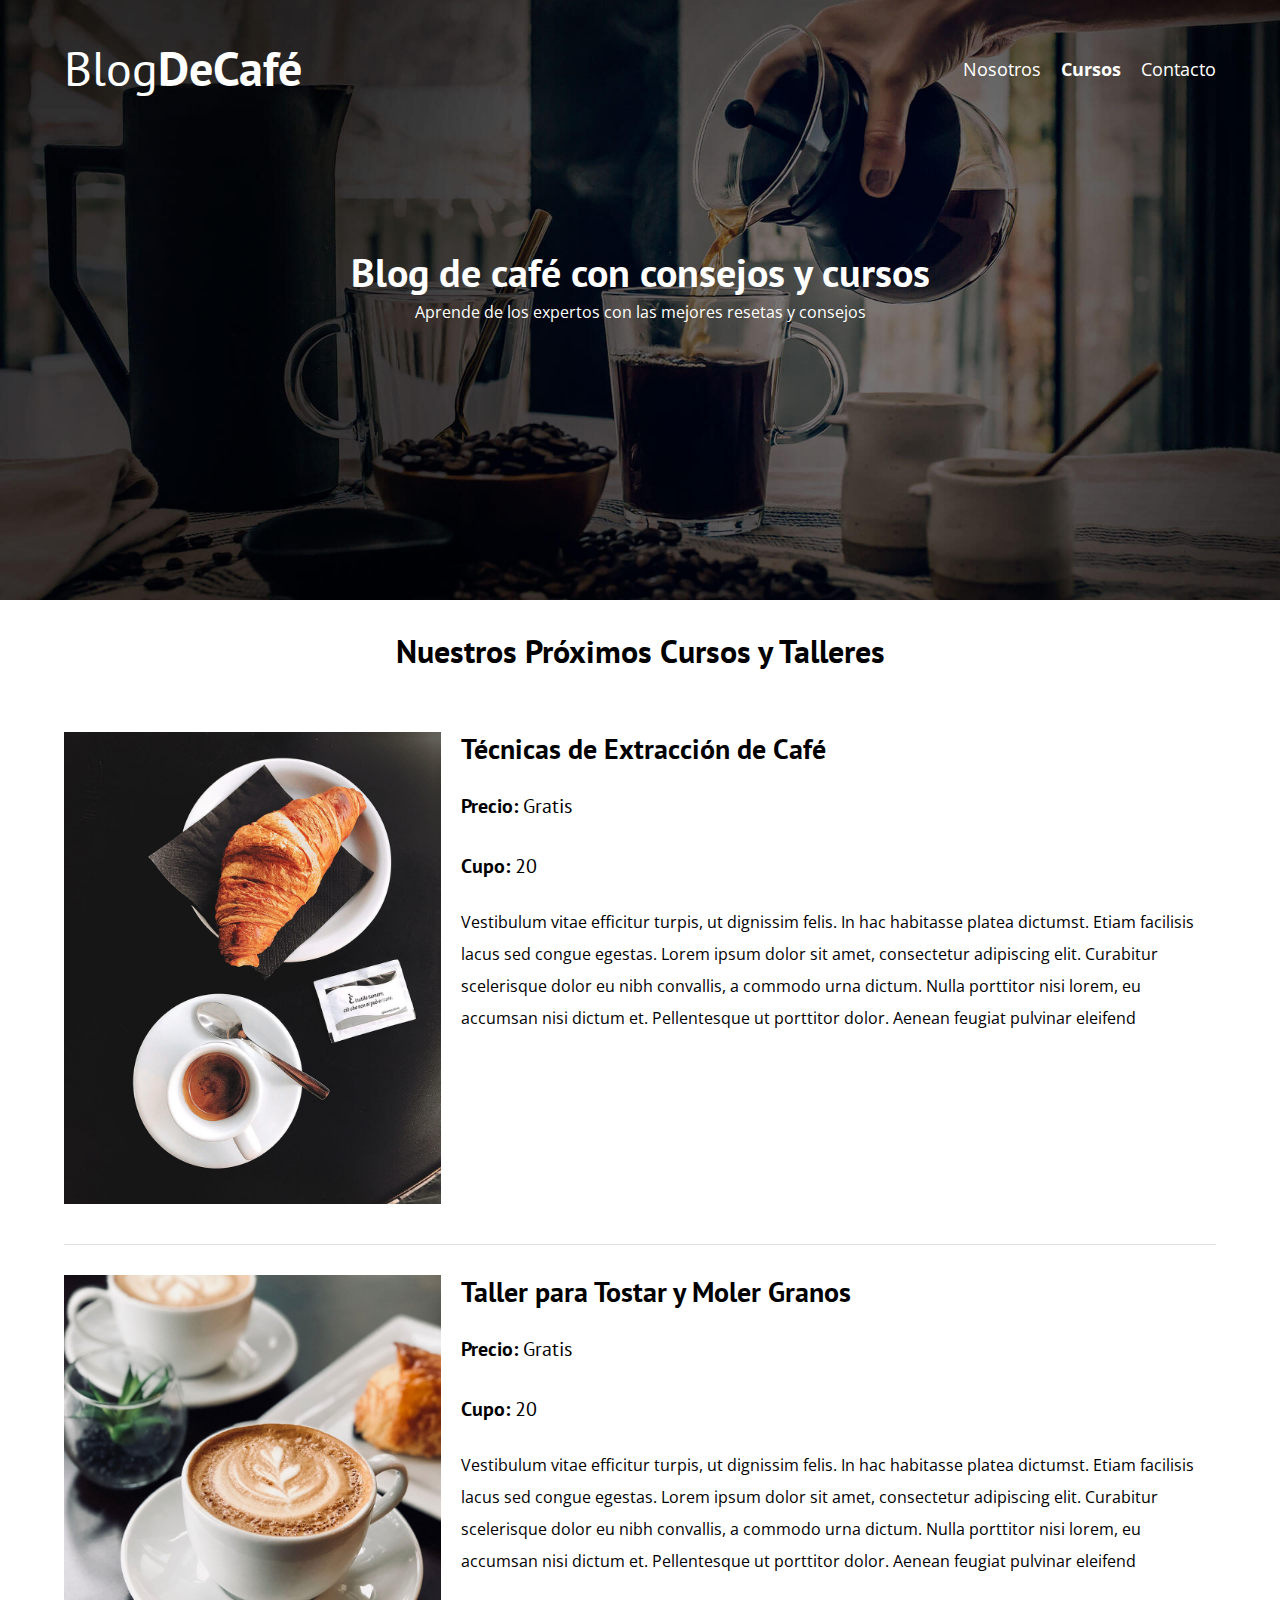
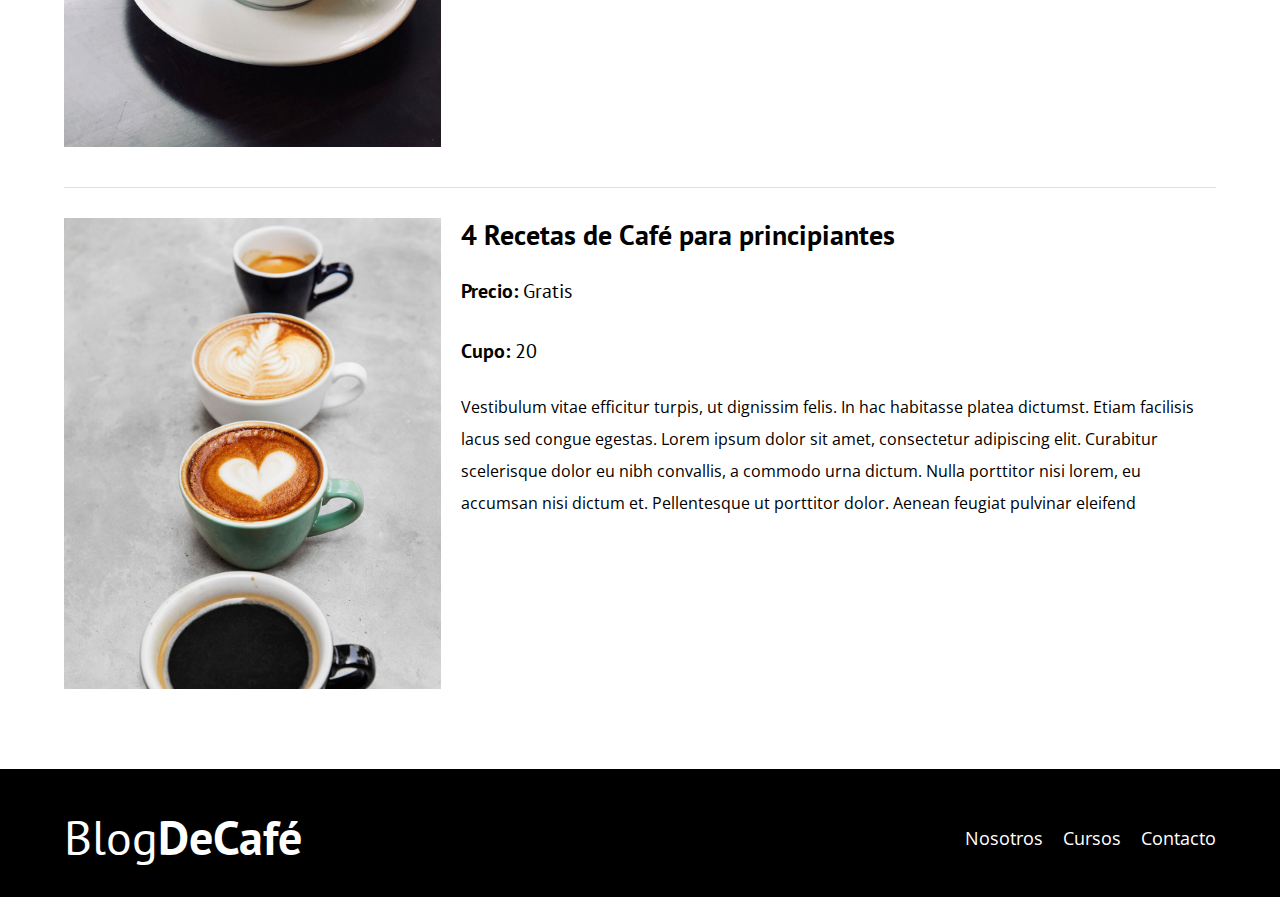
==== cursos.html @ 6e45437a "adelantos" ====
<!DOCTYPE html>
<html lang="es">
<head>
    <meta charset="UTF-8">
    <meta name="viewport" content="width=device-width, initial-scale=1.0">
    <link rel="stylesheet" href="css/normalize.css">
    <link rel="preconnect" href="https://fonts.googleapis.com">
    <link rel="preconnect" href="https://fonts.gstatic.com" crossorigin>
    <link href="https://fonts.googleapis.com/css2?family=Open+Sans&family=PT+Sans:wght@400;700&display=swap" rel="stylesheet">
    <link rel="stylesheet" href="css/style.css">
    <title>Blog de Cafe</title>
</head>
<body>
    
    <header class="header">
        <div class="contenedor">
            <div class="barra">
                <a class="logo" href="index.html">
                    <h1 class="logo__nombre no-margin centrar-texto">Blog<span class="logo__bold">DeCafé</span></h1>
                </a>

                <nav class="navegacion">
                    <a href="nosotros.html" class="navegacion__enlace">Nosotros</a>
                    <a href="cursos.html" class="navegacion__enlace navegacion__enlace--active">Cursos</a>
                    <a href="contacto.html" class="navegacion__enlace">Contacto</a>
                </nav>
            </div>
        </div>

        <div class="header__texto">
            <h2 class="no-margin">Blog de café con consejos y cursos</h2>
            <p class="no-margin">Aprende de los expertos con las mejores resetas y consejos</p>
        </div>
    </header>

    <main class="contenedor">
        <h3 class="centrar-texto">Nuestros Próximos Cursos y Talleres</h3>

        <div class="curso">
            <div class="curso__imagen">
                <img src="img/curso1.jpg" alt="Imagen del curso">
            </div>

            <div class="curso__informacion">
                <h4 class="no-margin">Técnicas de Extracción de Café</h4>
                <p class="curso__label">Precio:
                    <span class="curso__info">Gratis</span>
                </p>
                <p class="curso__label">Cupo:
                    <span class="curso__info">20</span>
                </p>
                <p class="curso__descripcion">
                    Vestibulum vitae efficitur turpis, ut dignissim felis. In hac habitasse platea dictumst. Etiam facilisis lacus sed congue egestas. Lorem ipsum dolor sit amet, consectetur adipiscing elit. Curabitur scelerisque dolor eu nibh convallis, a commodo urna dictum. Nulla porttitor nisi lorem, eu accumsan nisi dictum et. Pellentesque ut porttitor dolor. Aenean feugiat pulvinar eleifend
                </p>
            </div> <!-- .curso__informacion -->
        </div>   <!-- .curso -->

        <div class="curso">
            <div class="curso__imagen">
                <img src="img/curso2.jpg" alt="Imagen del curso">
            </div>

            <div class="curso__informacion">
                <h4 class="no-margin">Taller para Tostar y Moler Granos</h4>
                <p class="curso__label">Precio:
                    <span class="curso__info">Gratis</span>
                </p>
                <p class="curso__label">Cupo:
                    <span class="curso__info">20</span>
                </p>
                <p class="curso__descripcion">
                    Vestibulum vitae efficitur turpis, ut dignissim felis. In hac habitasse platea dictumst. Etiam facilisis lacus sed congue egestas. Lorem ipsum dolor sit amet, consectetur adipiscing elit. Curabitur scelerisque dolor eu nibh convallis, a commodo urna dictum. Nulla porttitor nisi lorem, eu accumsan nisi dictum et. Pellentesque ut porttitor dolor. Aenean feugiat pulvinar eleifend
                </p>
            </div> <!-- .curso__informacion -->
        </div>   <!-- .curso -->

        <div class="curso">
            <div class="curso__imagen">
                <img src="img/curso3.jpg" alt="Imagen del curso">
            </div>

            <div class="curso__informacion">
                <h4 class="no-margin">4 Recetas de Café para principiantes</h4>
                <p class="curso__label">Precio:
                    <span class="curso__info">Gratis</span>
                </p>
                <p class="curso__label">Cupo:
                    <span class="curso__info">20</span>
                </p>
                <p class="curso__descripcion">
                    Vestibulum vitae efficitur turpis, ut dignissim felis. In hac habitasse platea dictumst. Etiam facilisis lacus sed congue egestas. Lorem ipsum dolor sit amet, consectetur adipiscing elit. Curabitur scelerisque dolor eu nibh convallis, a commodo urna dictum. Nulla porttitor nisi lorem, eu accumsan nisi dictum et. Pellentesque ut porttitor dolor. Aenean feugiat pulvinar eleifend
                </p>
            </div> <!-- .curso__informacion -->
        </div>   <!-- .curso -->
          
    </main>

    <footer class="footer">
        <div class="contenedor">
            <div class="barra">
                <a class="logo" href="index.html">
                    <h1 class="logo__nombre no-margin centrar-texto">Blog<span class="logo__bold">DeCafé</span></h1>
                </a>
                <nav class="navegacion">
                    <a href="nosotros.html" class="navegacion__enlace">Nosotros</a>
                    <a href="cursos.html" class="navegacion__enlace">Cursos</a>
                    <a href="contacto.html" class="navegacion__enlace">Contacto</a>
                </nav>
            </div>
        </div>
    </footer>
</body>
</html>
---- css/style.css ----
:root {
    --fuenteHeading: 'PT Sans', sans-serif;
    --fuenteParrafo: 'Open Sans', sans-serif;
    
    --primario: #78403C;
    --gris: #e1e1e1;
    --blanco: #FFFFFF;
    --negro: #000000;

    --primario__hover: #683734;
    --primario__active: #5a2f2d;
    --gris__active: #e1e1e1d5;
}


html {
    box-sizing: border-box;
    font-size: 62.5%;  /* 1 rem = 10px */
}
*, *:before, *:after {
    box-sizing: inherit;
}
body {
    font-family: var(--fuenteParrafo);
    font-size: 1.6rem;
    line-height: 2;
}


/** Globales **/

.contenedor {
    width: min(90%, 120rem);
    margin: 0 auto;
}
a {
    text-decoration: none;
}
h1, h2, h3, h4 {
    font-family: var(--fuenteHeading);
    line-height: 1.2;
}
h1 {
    font-size: 4.8rem;
}
h2 {
    font-size: 4rem;
}
h3 {
    font-size: 3.2rem;
}
h4 {
    font-size: 2.8rem;
}
img {
    max-width: 100%;
}


/** Utilidades **/

.no-margin{
    margin: 0;
}
.no-padding{
    padding: 0;
}
.centrar-texto {
    text-align: center;
}
.texto-justifado {
    text-align: justify;
}


/** Header **/

.header {
    background-image: url(../img/banner.jpg);
    background-position: center center;
    background-repeat: no-repeat;
    background-size: cover;
    height: 60rem;
}
.header__texto {
    text-align: center;
    color: var(--blanco);
    margin-top: 5rem;
}
@media (min-width: 768px) {
    .header__texto {
        margin-top: 15rem;
    }
}
.barra {
    padding-top: 4rem;
}
@media (min-width: 768px) {
    .barra {
        display: flex;
        justify-content: space-between;
        align-items: center;
    }
}
.logo {
    color: var(--blanco);
}
.logo__nombre {
    font-weight: 400;
}
.logo__bold {
    font-weight: bold;
}
@media (min-width: 768px) {
    .navegacion {
        display: flex;
        gap: 2rem;
    }
}
.navegacion__enlace {
    display: block;
    text-align: center;
    font-size: 1.8rem;
    color: var(--blanco);
}
.navegacion__enlace:hover {
    font-weight: 700;
}
.navegacion__enlace--active {
    font-weight: bold;
}


/**  Blog  **/

@media (min-width: 768px) {
    .contenido-principal {
        display: grid;
        grid-template-columns: 2fr 1fr;
        column-gap: 4rem;
    }
}
.entrada{
    border-bottom: 1px solid var(--gris);
    margin-bottom: 2rem;
}
.entrada:last-of-type{
    border: none;
    margin-bottom: 0;
}
.boton {
    display: block;
    font-family: var(--fuenteHeading);
    color: var(--blanco);
    text-align: center;
    padding: 1rem 3rem;
    font-size: 1.8rem;
    text-transform: uppercase;
    font-weight: bold;
    margin-bottom: 2rem;
}
@media (min-width: 768px) {
    .boton {
        display: inline-block;
    }
}
.boton--primario {
    background-color: var(--negro);
}
.boton--primario:hover {
    color: var(--gris);
}
.boton--primario:active {
    color: var(--gris__active);
}
.boton--secundario {
    background-color: var(--primario);
}
.boton--secundario:hover {
    background-color: var(--primario__hover);
}
.boton--secundario:active {
    background-color: var(--primario__active);
}


/** Sidebar **/

.cursos {
    list-style: none;
}
.widget-curso {
    border-bottom: 1px solid var(--gris);
    margin-bottom: 2rem;
}
.widget-curso:last-of-type  {
    border: none;
    margin-bottom: 0;
}
.widget-curso__label {
    font-family: var(--fuenteHeading);
    font-weight: 700;
}
.wigtet-curso__info {
    font-weight: 400;
}
.widget-curso__label,
.wigtet-curso__info {
    font-size: 2rem;
}


/** Footer **/

.footer {
    background-color: var(--negro);
    padding-bottom: 3rem;
    margin-top: 4rem;
}


/** Sobre Nosotros **/

@media (min-width: 768px) {
    .sobre-nosotros {
        display: grid;
        grid-template-columns: repeat(2, 1fr);
        column-gap: 2rem;
    }
}


/** Cursos **/

.curso {
    padding: 3rem 0;
    border-bottom: 1px solid var(--gris);
}
@media (min-width: 768px) {
    .curso {
        display: grid;
        grid-template-columns: 1fr 2fr;
        column-gap: 2rem;
    }
}
.curso:last-of-type {
    border: none;
}
.curso__label {
    font-family: var(--fuenteHeading);
    font-weight: 700;
}
.curso__info {
    font-weight: 400;
}
.curso__label,
.curso__info {
    font-size: 2rem;
}
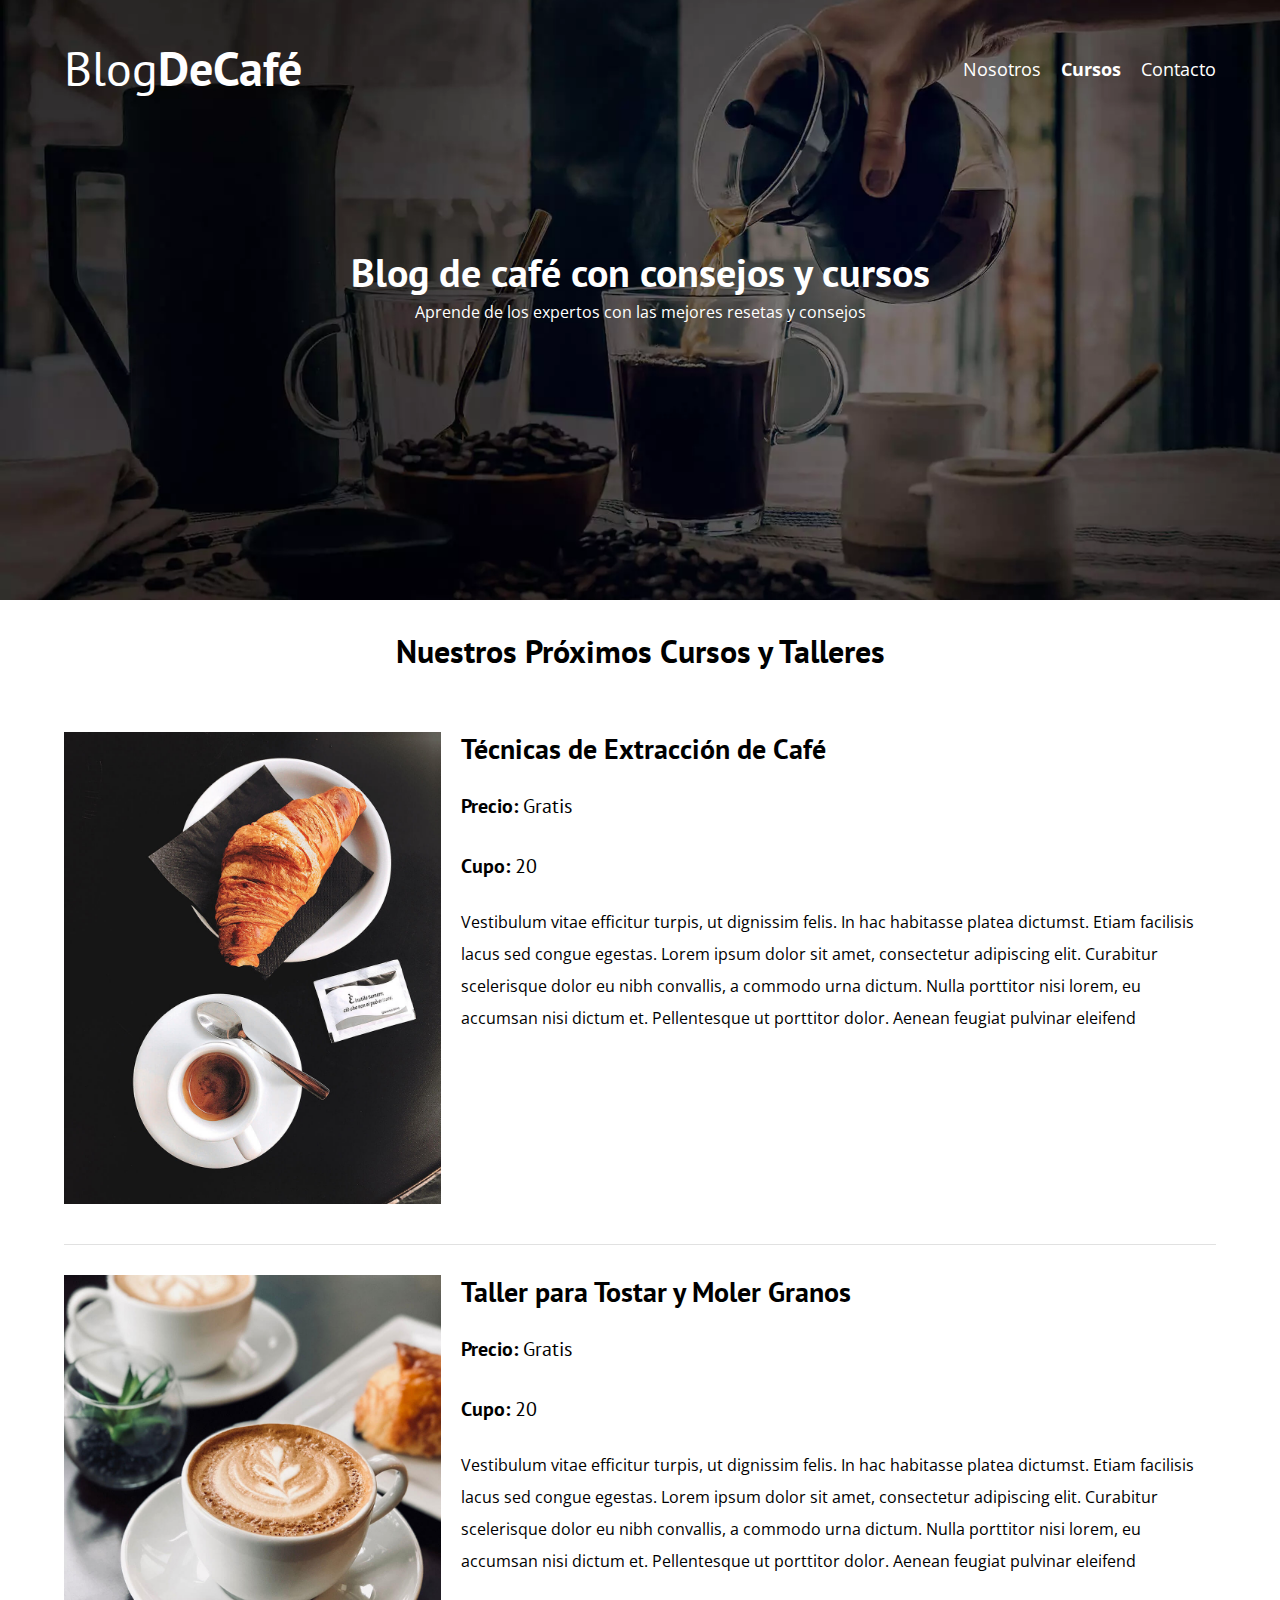
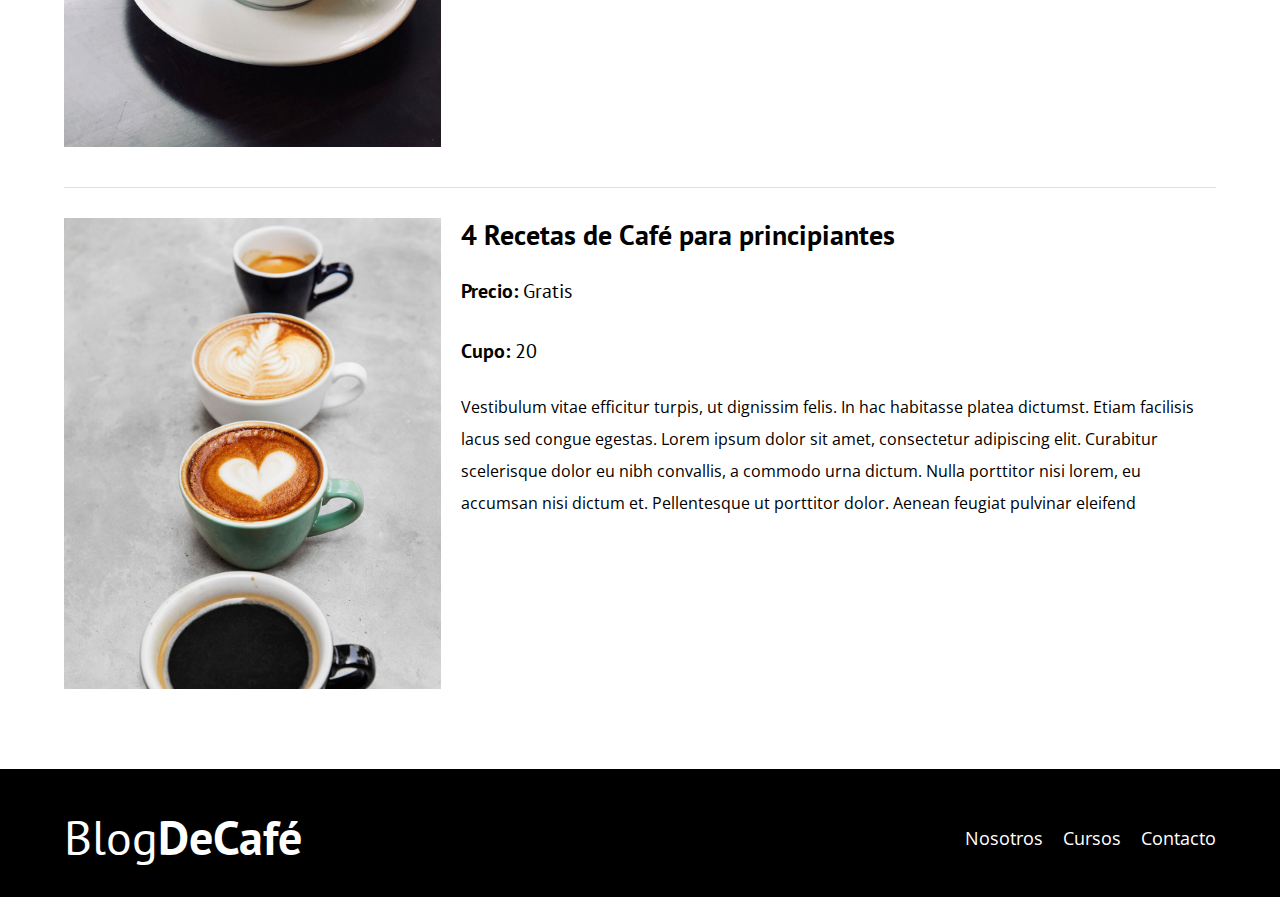
==== commit 7ab11098: "Proyecto terminado" ====
--- a/cursos.html
+++ b/cursos.html
@@ -3,12 +3,25 @@
 <head>
     <meta charset="UTF-8">
     <meta name="viewport" content="width=device-width, initial-scale=1.0">
-    <link rel="stylesheet" href="css/normalize.css">
     <link rel="preconnect" href="https://fonts.googleapis.com">
     <link rel="preconnect" href="https://fonts.gstatic.com" crossorigin>
+    <title>Blog de Cafe</title>
+    <meta name="description" content="Pagina web de blog de café"> 
+
+     <!-- Prefetch -->
+     <link rel="Prefetch" href="index.html" as="document"> 
+
+      <!-- Preload -->
+    <link rel="Preload" href="css/normalize.css" as="style">
+    <link rel="stylesheet" href="css/normalize.css">
+
+    <link rel="Preload" href="https://fonts.googleapis.com/css2?family=Open+Sans&family=PT+Sans:wght@400;700&display=swap" crossorigin="crossorigin" as="font">
     <link href="https://fonts.googleapis.com/css2?family=Open+Sans&family=PT+Sans:wght@400;700&display=swap" rel="stylesheet">
+
+    <link rel="Preload" href="css/style.css" as="style">
     <link rel="stylesheet" href="css/style.css">
-    <title>Blog de Cafe</title>
+
+   
 </head>
 <body>
     
@@ -38,7 +51,7 @@
 
         <div class="curso">
             <div class="curso__imagen">
-                <img src="img/curso1.jpg" alt="Imagen del curso">
+                <img src="img/curso1.jpg" alt="Imagen del curso" loading="lazy">
             </div>
 
             <div class="curso__informacion">
@@ -57,7 +70,7 @@
 
         <div class="curso">
             <div class="curso__imagen">
-                <img src="img/curso2.jpg" alt="Imagen del curso">
+                <img src="img/curso2.jpg" alt="Imagen del curso" loading="lazy">
             </div>
 
             <div class="curso__informacion">
@@ -76,7 +89,7 @@
 
         <div class="curso">
             <div class="curso__imagen">
-                <img src="img/curso3.jpg" alt="Imagen del curso">
+                <img src="img/curso3.jpg" alt="Imagen del curso" loading="lazy">
             </div>
 
             <div class="curso__informacion">
@@ -109,5 +122,7 @@
             </div>
         </div>
     </footer>
+    
+    <script src="js/modernizr.js"></script>
 </body>
 </html>--- a/css/style.css
+++ b/css/style.css
@@ -74,9 +74,14 @@
 
 
 /** Header **/
+.webp .header{
+    background-image: url(../img/banner.webp);
+}
+.no-webp .header {
+    background-image: url(../img/banner.jpg);
+}
 
 .header {
-    background-image: url(../img/banner.jpg);
     background-position: center center;
     background-repeat: no-repeat;
     background-size: cover;
@@ -158,11 +163,15 @@
     text-transform: uppercase;
     font-weight: bold;
     margin-bottom: 2rem;
+    border: none;
 }
 @media (min-width: 768px) {
     .boton {
         display: inline-block;
     }
+}
+.boton:hover {
+    cursor: pointer;
 }
 .boton--primario {
     background-color: var(--negro);
@@ -256,4 +265,39 @@
 .curso__label,
 .curso__info {
     font-size: 2rem;
+}
+
+
+/** Contacto **/
+
+.contacto-bg {
+    background-image: url(../img/contacto.jpg);
+    background-repeat: no-repeat;
+    background-size: cover;
+    height: 40rem;
+}
+.formulario {
+    background-color: var(--blanco);
+    margin: -5rem auto 0 auto;
+    width: 95%;
+    padding: 5rem;
+}
+.campo {
+    display: flex;
+    margin-bottom: 2rem;
+    text-align: right;
+}
+.campo__label {
+    flex: 0 0 9rem;
+    padding-right: 2rem;
+}
+.campo__label:active {
+    font-weight: 700;
+}   
+.campo__field {
+    flex: 1;
+    border: 1px solid var(--gris);
+}
+.campo__field--textarea {
+    height: 20rem;
 }--- a/css/style.css
+++ b/css/style.css
@@ -74,9 +74,14 @@
 
 
 /** Header **/
+.webp .header{
+    background-image: url(../img/banner.webp);
+}
+.no-webp .header {
+    background-image: url(../img/banner.jpg);
+}
 
 .header {
-    background-image: url(../img/banner.jpg);
     background-position: center center;
     background-repeat: no-repeat;
     background-size: cover;
@@ -158,11 +163,15 @@
     text-transform: uppercase;
     font-weight: bold;
     margin-bottom: 2rem;
+    border: none;
 }
 @media (min-width: 768px) {
     .boton {
         display: inline-block;
     }
+}
+.boton:hover {
+    cursor: pointer;
 }
 .boton--primario {
     background-color: var(--negro);
@@ -256,4 +265,39 @@
 .curso__label,
 .curso__info {
     font-size: 2rem;
+}
+
+
+/** Contacto **/
+
+.contacto-bg {
+    background-image: url(../img/contacto.jpg);
+    background-repeat: no-repeat;
+    background-size: cover;
+    height: 40rem;
+}
+.formulario {
+    background-color: var(--blanco);
+    margin: -5rem auto 0 auto;
+    width: 95%;
+    padding: 5rem;
+}
+.campo {
+    display: flex;
+    margin-bottom: 2rem;
+    text-align: right;
+}
+.campo__label {
+    flex: 0 0 9rem;
+    padding-right: 2rem;
+}
+.campo__label:active {
+    font-weight: 700;
+}   
+.campo__field {
+    flex: 1;
+    border: 1px solid var(--gris);
+}
+.campo__field--textarea {
+    height: 20rem;
 }